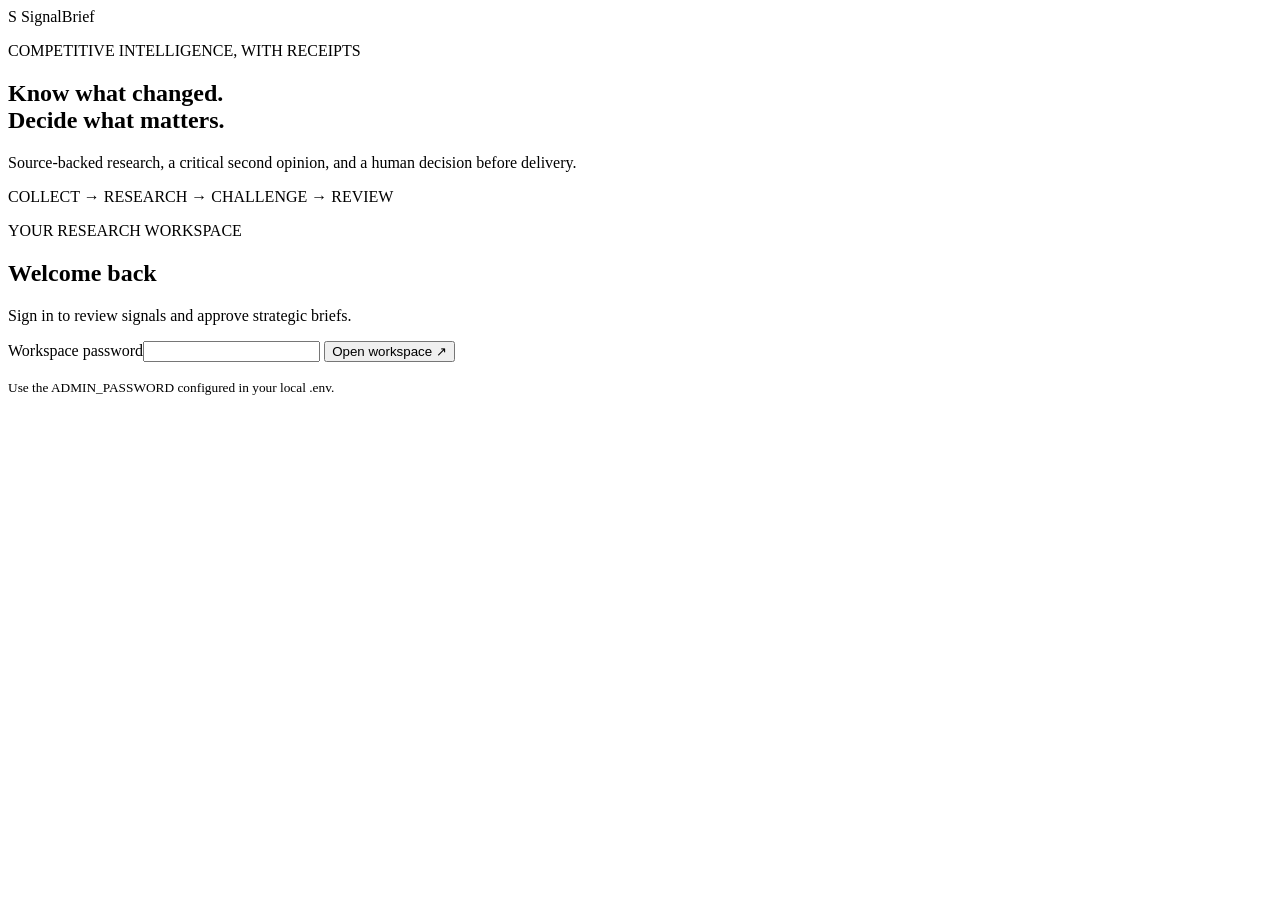
==== signalbrief/static/showcase.html @ 4a599054 "Add Neon persistence, Render hosting and public execution evidence" ====
<!doctype html>
<html lang="en">
<head>
  <meta charset="utf-8"><meta name="viewport" content="width=device-width,initial-scale=1">
  <title>SignalBrief · Verified live execution</title>
  <link rel="stylesheet" href="/static/style.css"><link rel="stylesheet" href="/static/mobile.css"><script src="/static/app.js" defer></script>
</head>
<body data-mode="showcase">
  <div id="toast" role="status" hidden></div>
  <section id="login" class="login-shell">
    <div class="login-copy"><div class="wordmark"><span class="mark">S</span> SignalBrief</div>
      <p class="eyebrow">COMPETITIVE INTELLIGENCE, WITH RECEIPTS</p>
      <h1>Know what changed.<br>Decide what matters.</h1>
      <p>Source-backed research, a critical second opinion, and a human decision before delivery.</p>
      <div class="pipeline-label">COLLECT <span>→</span> RESEARCH <span>→</span> CHALLENGE <span>→</span> REVIEW</div>
    </div>
    <form id="login-form" class="login-card"><p class="eyebrow">YOUR RESEARCH WORKSPACE</p><h2>Welcome back</h2>
      <p>Sign in to review signals and approve strategic briefs.</p>
      <label for="password">Workspace password</label><input id="password" type="password" autocomplete="current-password" required>
      <button type="submit" class="primary">Open workspace <span>↗</span></button>
      <p id="login-error" class="error" role="alert"></p><small>Use the ADMIN_PASSWORD configured in your local .env.</small>
    </form>
  </section>
  <div id="workspace" hidden>
    <aside class="sidebar"><div class="wordmark"><span class="mark">S</span> SignalBrief</div>
      <div class="side-label">WORKSPACE</div><button class="nav-item active" id="nav-signals">◈ &nbsp; Intelligence inbox</button>
      <button class="nav-item" id="nav-new">＋ &nbsp; New signal</button>
      <div class="side-bottom"><div class="small-dot"></div><span id="worker-state">Checking worker…</span>
        <button id="logout" class="quiet">Sign out ↗</button></div>
    </aside>
    <main>
      <header><div><p class="eyebrow">RESEARCH OPERATIONS</p><h1>Intelligence inbox<span class="accent">.</span></h1>
        <p class="muted">From competitor announcements to considered decisions.</p></div>
        <button id="new-signal" class="primary">＋ New signal</button></header>
      <div id="configuration" class="notice" hidden></div>
      <section class="stats" aria-label="Run overview">
        <div class="stat"><span>Signals collected</span><strong id="count-all">0</strong><small>Most recent 100 runs</small></div>
        <div class="stat"><span>Ready for review</span><strong id="count-review">0</strong><small>Your decision is required</small></div>
        <div class="stat"><span>Approved briefs</span><strong id="count-approved">0</strong><small>Authorized for delivery</small></div>
        <div class="stat"><span>Processing</span><strong id="count-processing">0</strong><small>Research and analysis underway</small></div>
      </section>
      <div class="inbox-toolbar"><h2>Recent signals</h2><label>Filter <select id="filter"><option value="all">All statuses</option>
        <option value="awaiting_approval">Needs review</option><option value="approved">Approved</option>
        <option value="failed">Failed</option><option value="rejected">Rejected</option></select></label></div>
      <div class="inbox-grid"><section id="run-list" aria-label="Signal list"></section>
        <section id="detail" class="detail-card"><div class="empty"><div class="empty-icon">◈</div><h2>Every decision starts with a signal</h2>
          <p>Select a signal to inspect its sources, findings, critique, and delivery record.</p></div></section></div>
      <footer>Facts stay attached to their sources. Strategy stays open to challenge.</footer>
    </main>
  </div>
  <dialog id="event-dialog"><form id="event-form"><div class="dialog-heading"><div><p class="eyebrow">START RESEARCH</p><h2>Capture a new signal</h2></div>
    <button type="button" id="close-dialog" class="quiet" aria-label="Close">✕</button></div>
    <p class="muted">Add a public announcement from a registered competitor. The original page becomes the primary evidence.</p>
    <label for="competitor">Competitor</label><select id="competitor" required></select>
    <p id="competitor-context" class="muted small"></p>
    <label for="event-title">Signal title</label><input id="event-title" minlength="5" maxlength="250" required placeholder="A product launch, feature update, or pricing announcement">
    <label for="source-url">Announcement URL</label><input id="source-url" type="url" required placeholder="https://…">
    <p id="allowed-domains" class="muted small"></p>
    <label for="published-at">Publication date <span class="muted">(optional)</span></label><input id="published-at" type="datetime-local">
    <button class="primary wide" type="submit">Collect evidence and research ↗</button><p id="event-error" class="error" role="alert"></p>
  </form></dialog>
</body></html>
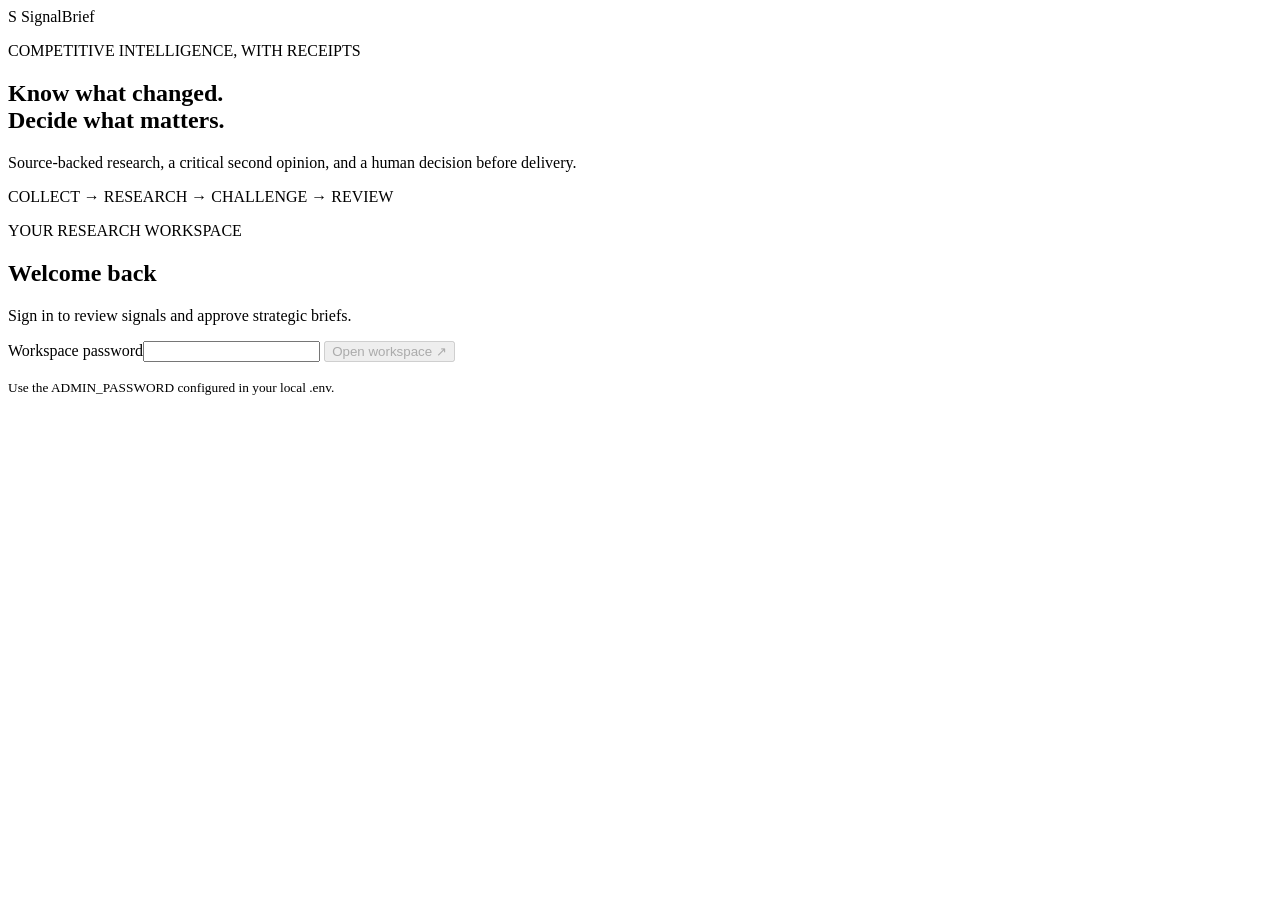
==== commit 321deed2: "Record fresh cloud execution and wait for login initialization" ====
--- a/signalbrief/static/showcase.html
+++ b/signalbrief/static/showcase.html
@@ -17,7 +17,7 @@
     <form id="login-form" class="login-card"><p class="eyebrow">YOUR RESEARCH WORKSPACE</p><h2>Welcome back</h2>
       <p>Sign in to review signals and approve strategic briefs.</p>
       <label for="password">Workspace password</label><input id="password" type="password" autocomplete="current-password" required>
-      <button type="submit" class="primary">Open workspace <span>↗</span></button>
+      <button type="submit" class="primary" disabled>Open workspace <span>↗</span></button>
       <p id="login-error" class="error" role="alert"></p><small>Use the ADMIN_PASSWORD configured in your local .env.</small>
     </form>
   </section>
